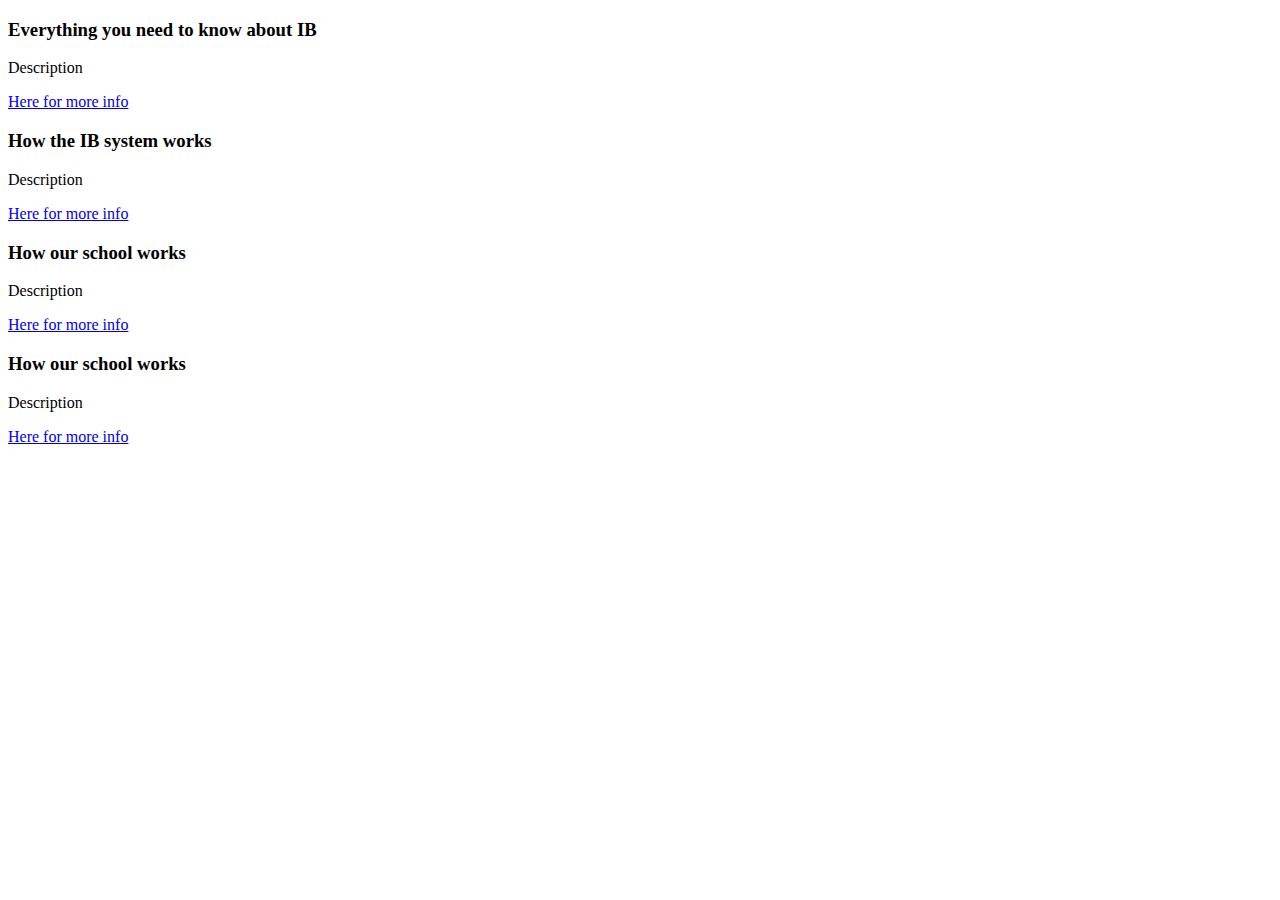
==== index.html @ 3ede17be "a" ====
<!DOCTYPE html>
<html lang="en">
<head>
    <meta charset="UTF-8">
    <meta name="viewport" content="width=device-width, initial-scale=1.0">
    <title>Document</title>
    <link href="https://cdn.jsdelivr.net/npm/bootstrap@5.1.3/dist/css/bootstrap.min.css" rel="stylesheet" integrity="sha384-1BmE4kWBq78iYhFldvKuhfTAU6auU8tT94WrHftjDbrCEXSU1oBoqyl2QvZ6jIW3" crossorigin="anonymous">

</head>
<body>
    <div class="row g-3">
        <div class="col">
            <div class="bg-secondary p-4">
                <h3>Everything you need to know about IB</h3>
                <p>Description</p>
                <a href="bananas.html" class="btn btn-dark ">Here for more info</a>
            </div>        
        </div>

        <div class="col">
            <div class="bg-secondary p-4">
                <h3>How the IB system works</h3>
                <p>Description</p>
                <a href="bananas.html" class="btn btn-dark">Here for more info</a>
            </div>        
        </div>

        <div class="col">
            <div class="bg-secondary p-4">
                <h3>How our school works</h3>
                <p>Description</p>
                <a href="bananas.html" class="btn btn-dark">Here for more info</a>
            </div>        
        </div>

        <div class="col">
            <div class="bg-secondary p-4">
                <h3>How our school works</h3>
                <p>Description</p>
                <a href="bananas.html" class="btn btn-dark">Here for more info</a>
            </div>        
        </div>
    </div>


</body>
</html>
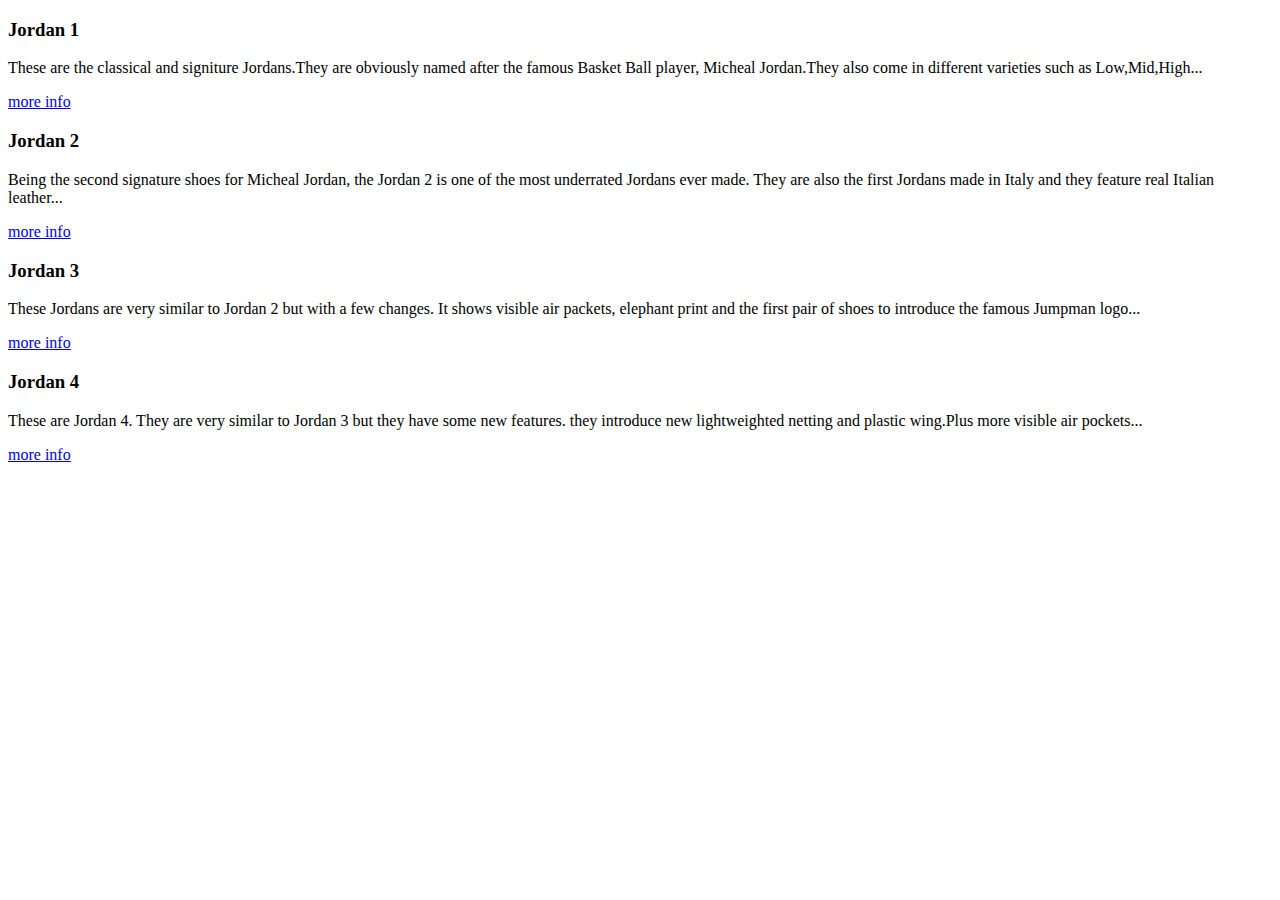
==== commit 345ab715: "Update index.html" ====
--- a/index.html
+++ b/index.html
@@ -11,33 +11,38 @@
     <div class="row g-3">
         <div class="col">
             <div class="bg-secondary p-4">
-                <h3>Everything you need to know about IB</h3>
-                <p>Description</p>
-                <a href="bananas.html" class="btn btn-dark ">Here for more info</a>
+                <h3>Jordan 1</h3>
+                <p>These are the classical and signiture Jordans.They are obviously named after the famous Basket Ball player, Micheal Jordan.They also come in different varieties such as Low,Mid,High...</p>
+                <a href="bananas.html" class="btn btn-dark ">more info</a>
             </div>        
         </div>
 
         <div class="col">
             <div class="bg-secondary p-4">
-                <h3>How the IB system works</h3>
-                <p>Description</p>
-                <a href="bananas.html" class="btn btn-dark">Here for more info</a>
+                <h3>Jordan 2
+                </h3>
+                <p>Being the second signature shoes for Micheal Jordan, the Jordan 2 is one of the most underrated Jordans ever made. They are also the first Jordans made in Italy and they feature real Italian leather...</p>
+                <a href="bananas.html" class="btn btn-dark">more info</a>
             </div>        
         </div>
 
         <div class="col">
             <div class="bg-secondary p-4">
-                <h3>How our school works</h3>
-                <p>Description</p>
-                <a href="bananas.html" class="btn btn-dark">Here for more info</a>
+                <h3>Jordan 3
+
+                </h3>
+                <p>These Jordans are very similar to Jordan 2 but with a few changes. It shows visible air packets, elephant print and the first pair of shoes to introduce the famous Jumpman logo...</p>
+                <a href="bananas.html" class="btn btn-dark">more info</a>
             </div>        
         </div>
 
         <div class="col">
             <div class="bg-secondary p-4">
-                <h3>How our school works</h3>
-                <p>Description</p>
-                <a href="bananas.html" class="btn btn-dark">Here for more info</a>
+                <h3>Jordan 4
+
+                </h3>
+                <p>These are Jordan 4. They are very similar to Jordan 3 but they have some new features. they introduce new lightweighted netting and plastic wing.Plus more visible air pockets...</p>
+                <a href="bananas.html" class="btn btn-dark">more info</a>
             </div>        
         </div>
     </div>
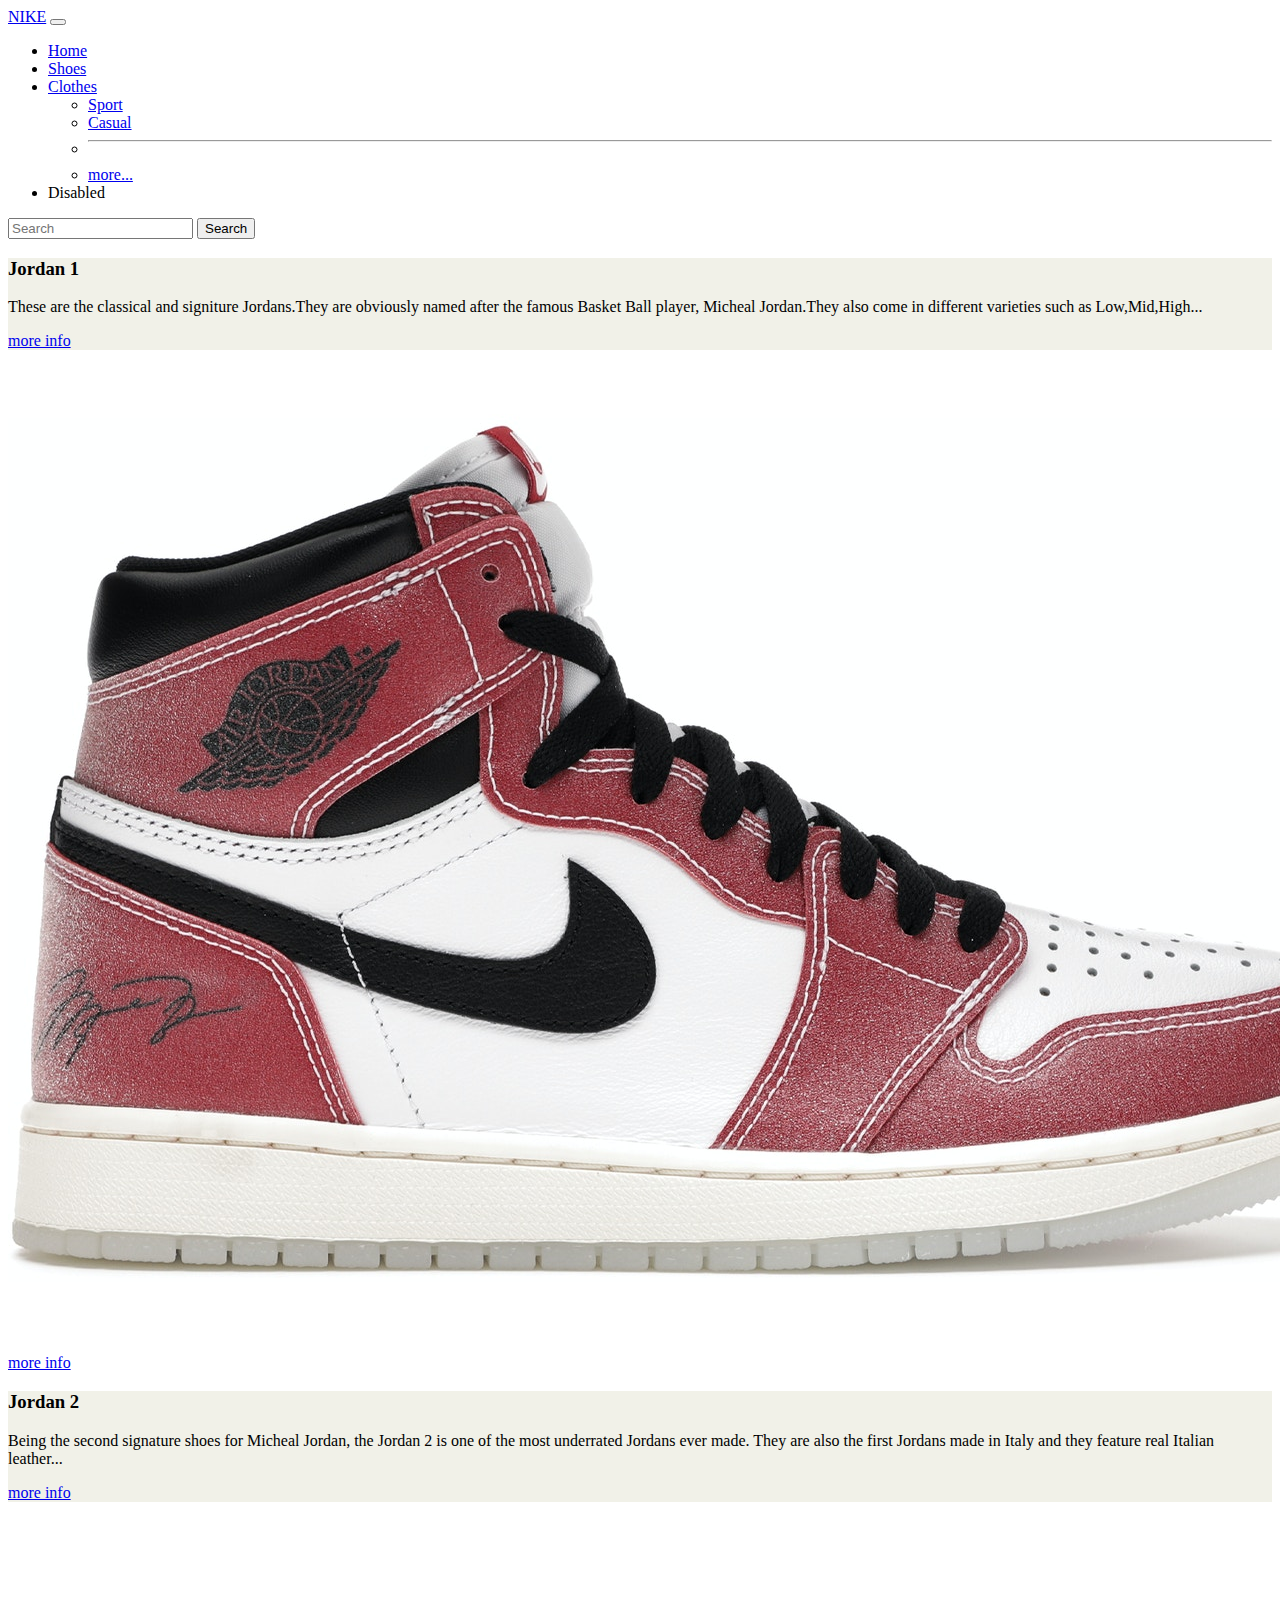
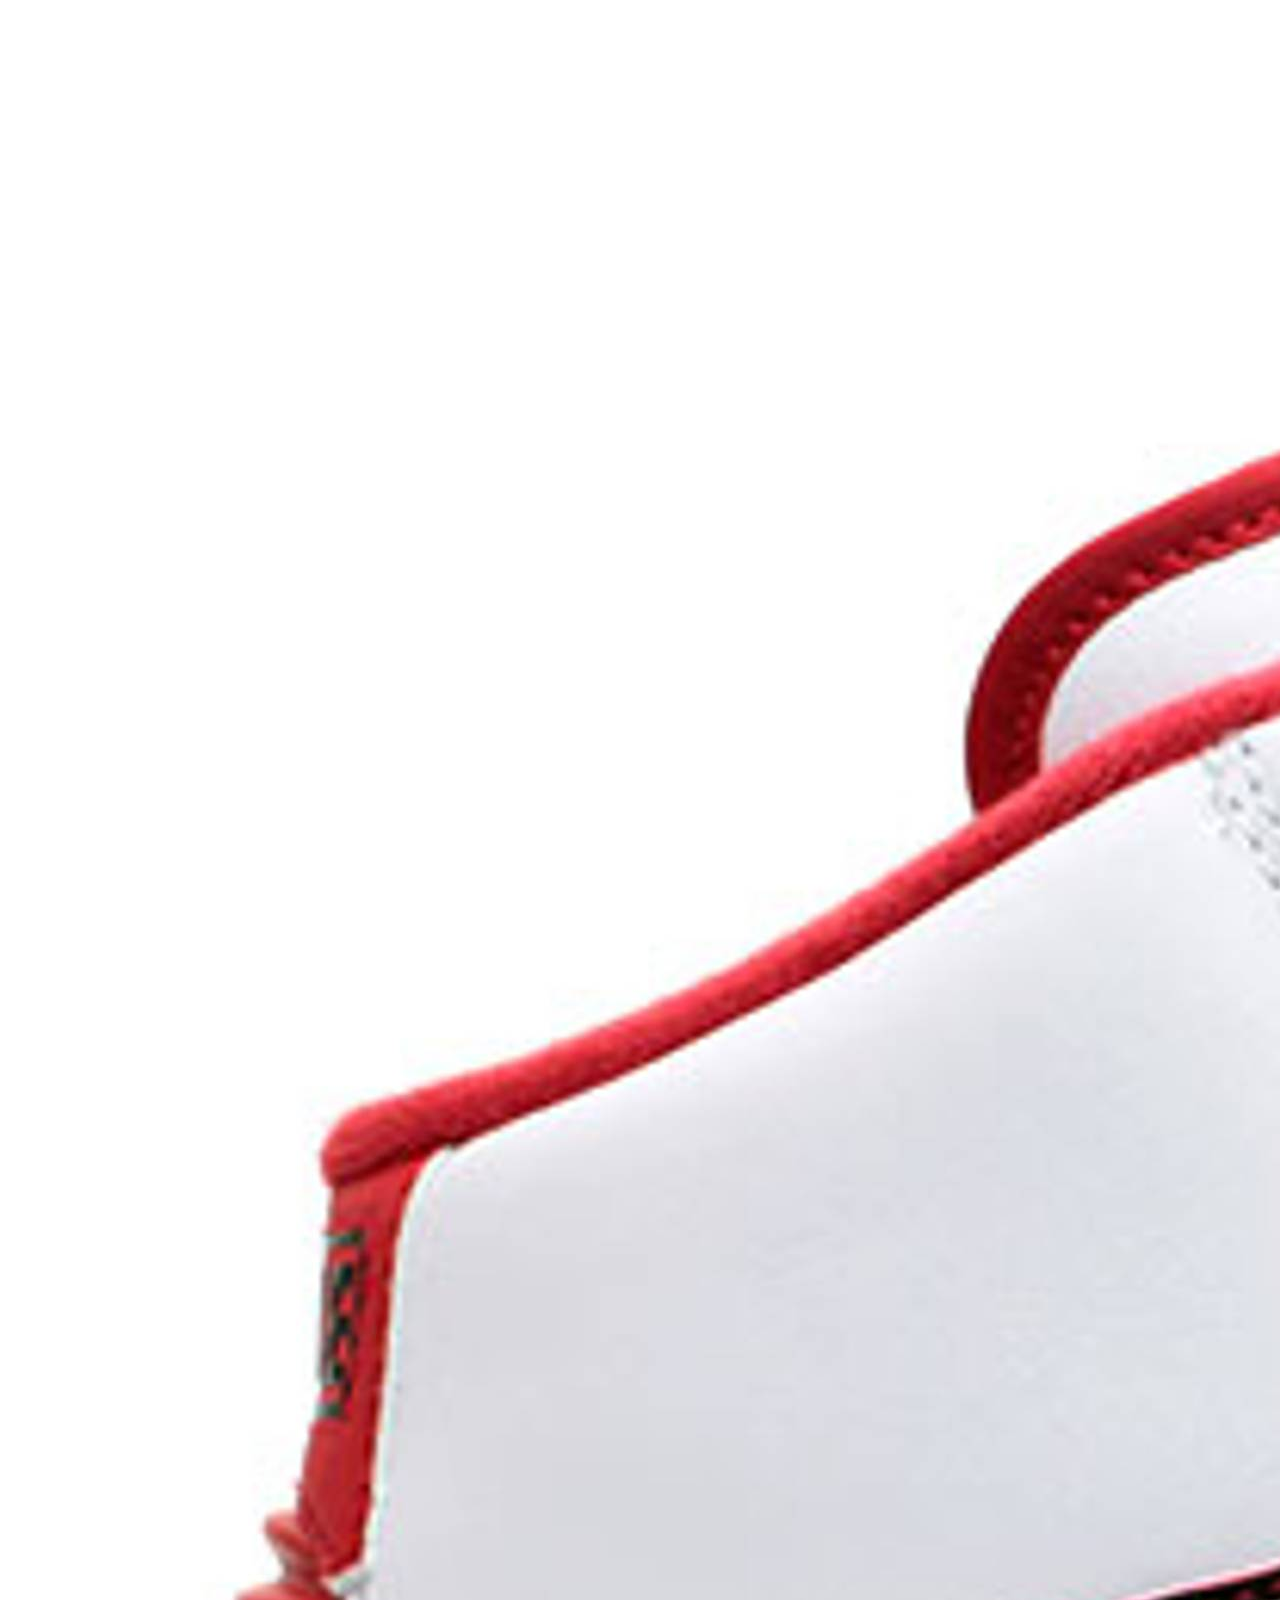
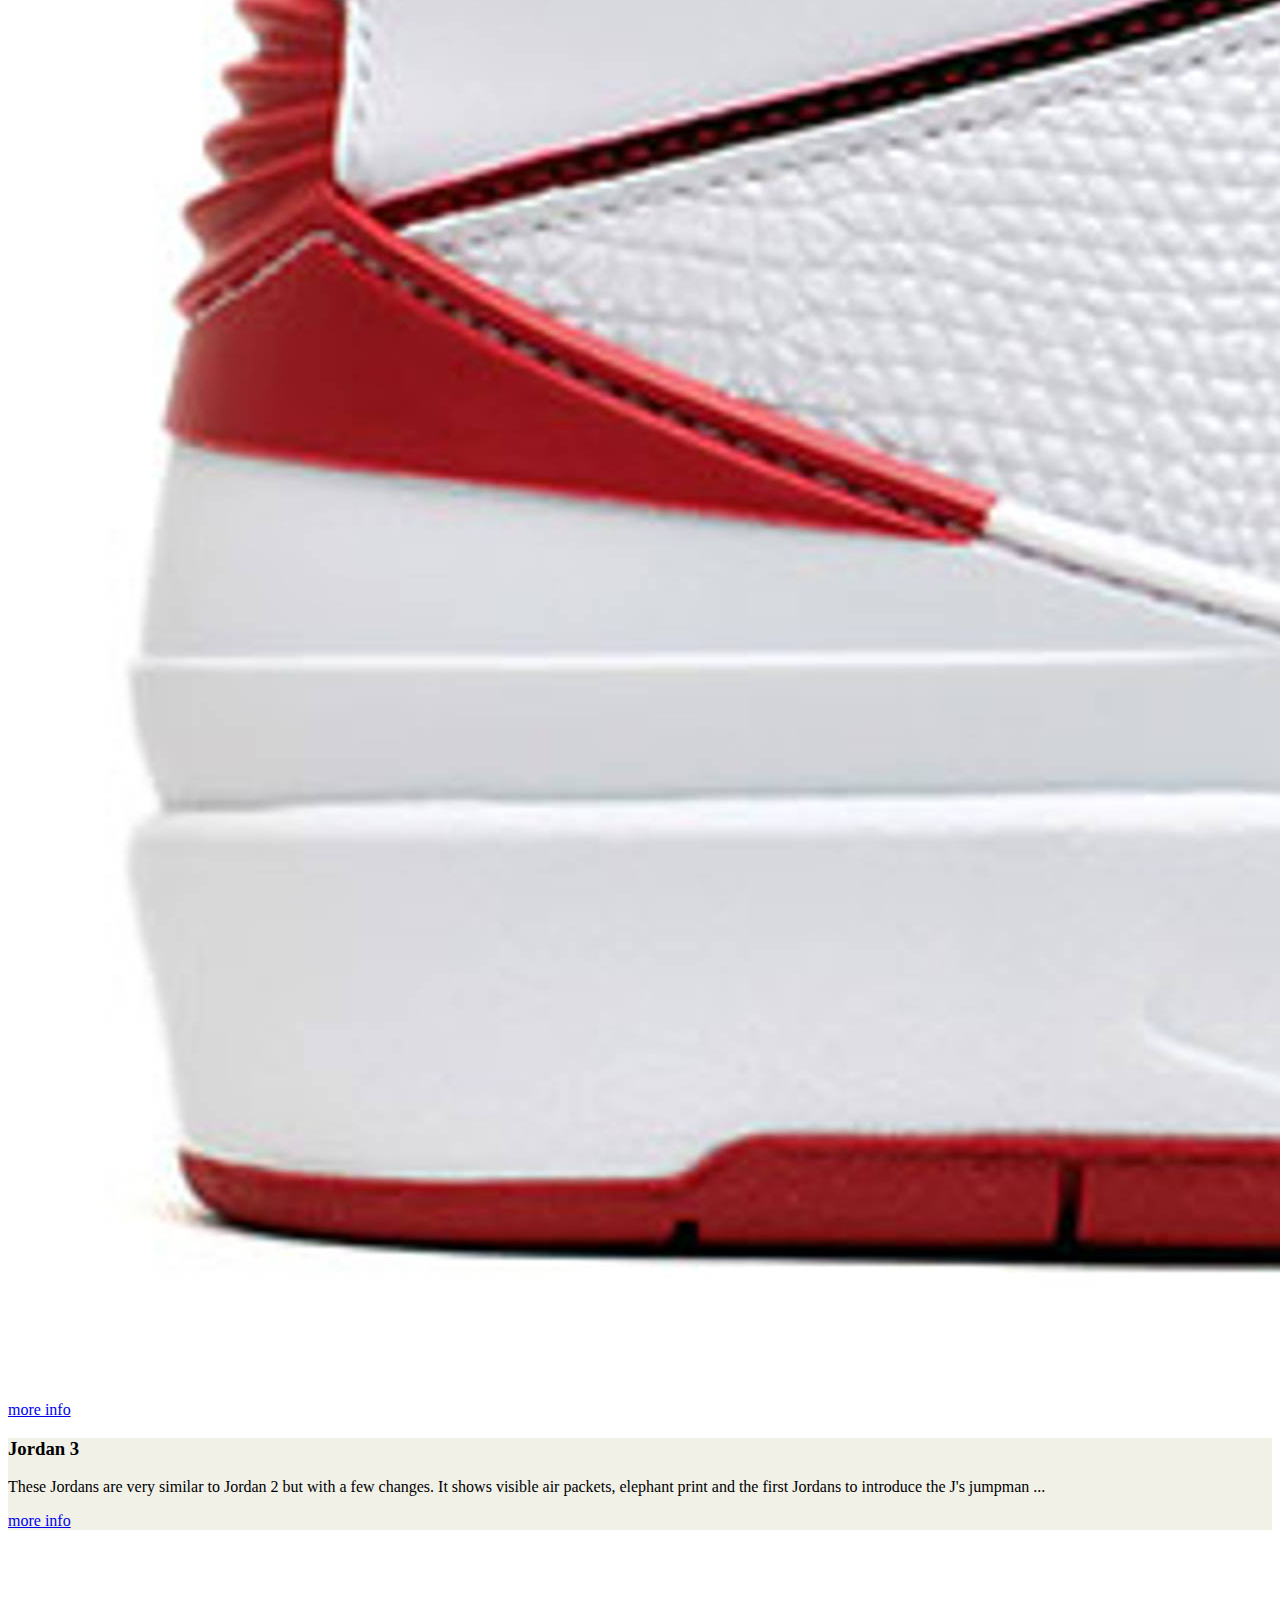
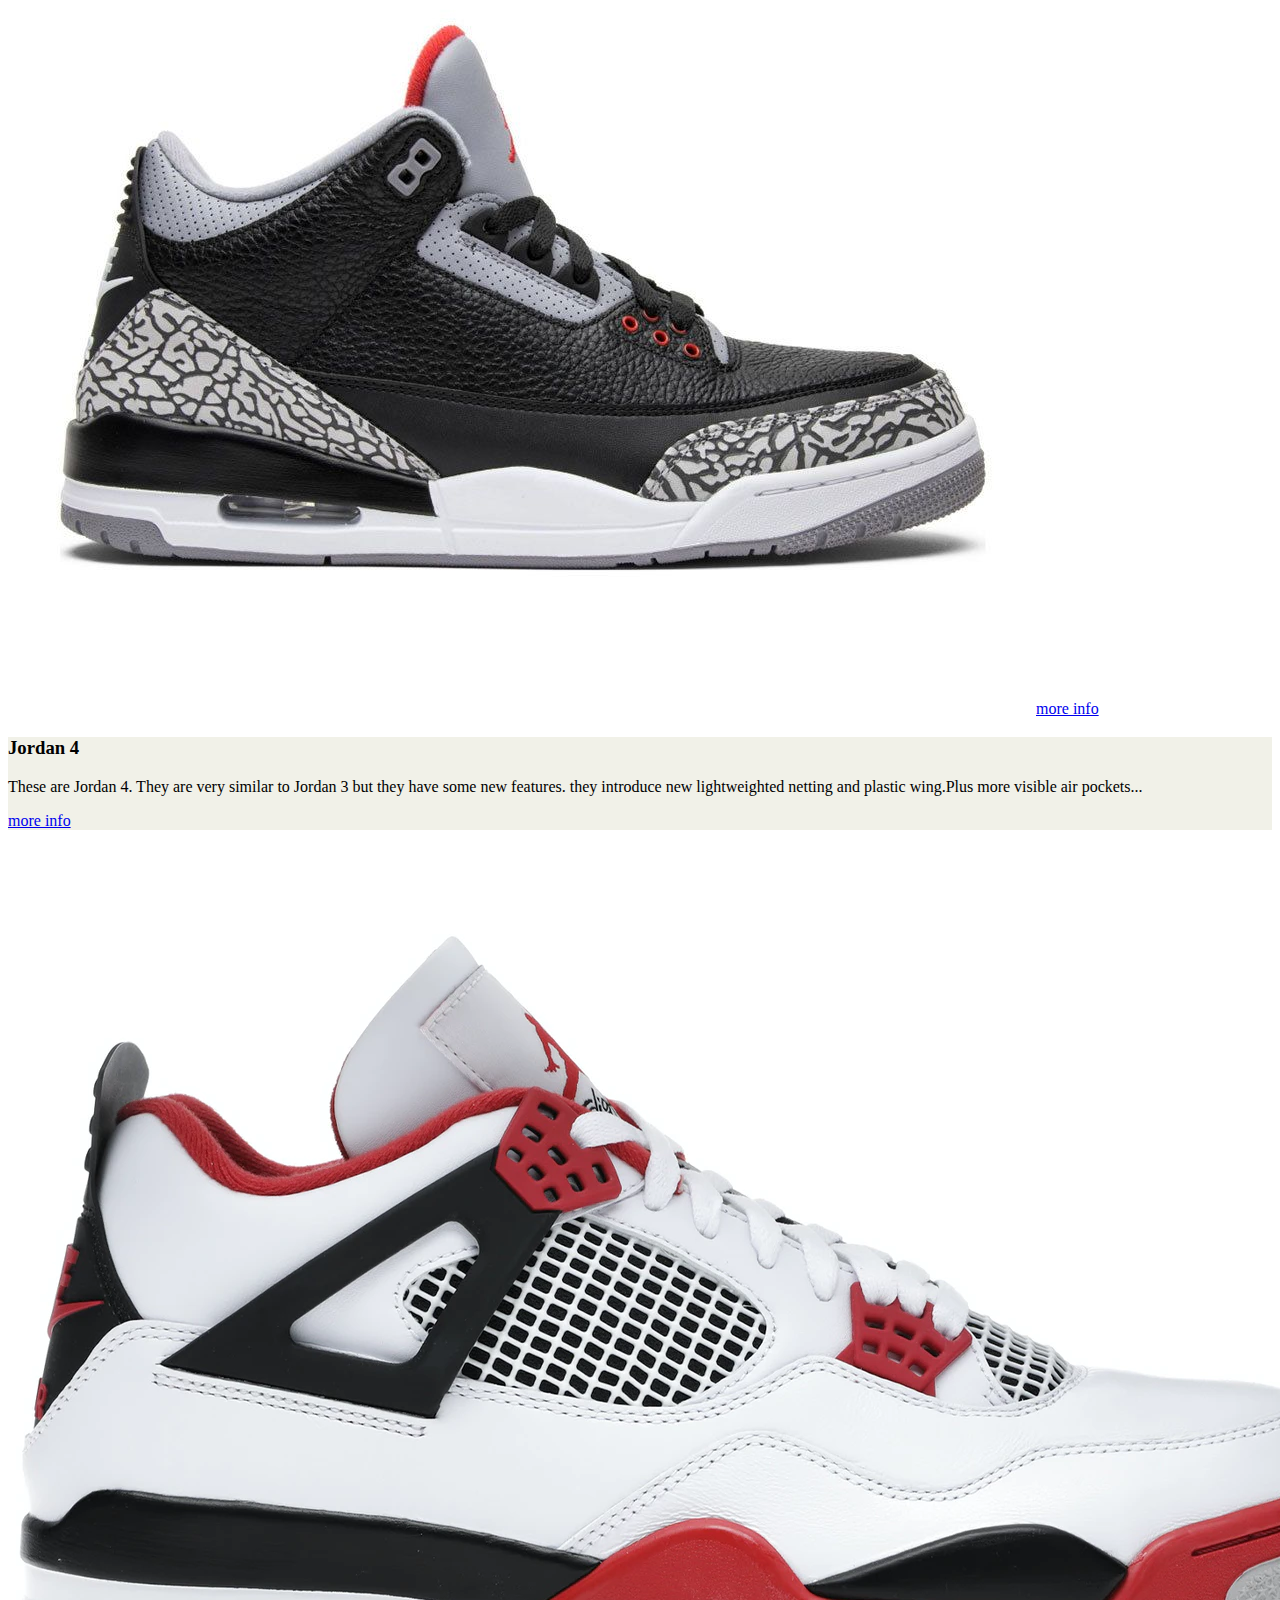
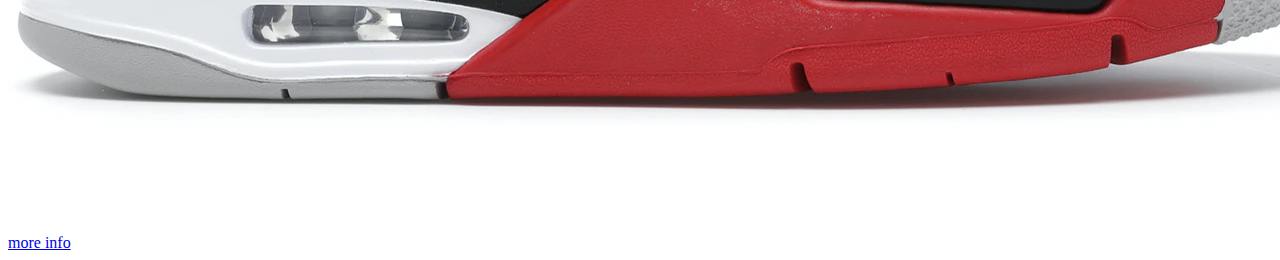
==== commit d9d96aae: "new lesson" ====
--- a/index.html
+++ b/index.html
@@ -3,50 +3,97 @@
 <head>
     <meta charset="UTF-8">
     <meta name="viewport" content="width=device-width, initial-scale=1.0">
-    <title>Document</title>
+    <title>NIKE</title>
     <link href="https://cdn.jsdelivr.net/npm/bootstrap@5.1.3/dist/css/bootstrap.min.css" rel="stylesheet" integrity="sha384-1BmE4kWBq78iYhFldvKuhfTAU6auU8tT94WrHftjDbrCEXSU1oBoqyl2QvZ6jIW3" crossorigin="anonymous">
-
+    <link rel="stylesheet" href="style.css">
 </head>
 <body>
+    <nav class="navbar navbar-expand-lg navbar-light bg-light">
+        <div class="container-fluid">
+          <a class="navbar-brand" href="#">NIKE</a>
+          <button class="navbar-toggler" type="button" data-bs-toggle="collapse" data-bs-target="#navbarSupportedContent" aria-controls="navbarSupportedContent" aria-expanded="false" aria-label="Toggle navigation">
+            <span class="navbar-toggler-icon"></span>
+          </button>
+          <div class="collapse navbar-collapse" id="navbarSupportedContent">
+            <ul class="navbar-nav me-auto mb-2 mb-lg-0">
+              <li class="nav-item">
+                <a class="nav-link active" aria-current="page" href="#">Home</a>
+              </li>
+              <li class="nav-item">
+                <a class="nav-link" href="#">Shoes</a>
+              </li>
+              <li class="nav-item dropdown">
+                <a class="nav-link dropdown-toggle" href="#" id="navbarDropdown" role="button" data-bs-toggle="dropdown" aria-expanded="false">
+                  Clothes
+                </a>
+                <ul class="dropdown-menu" aria-labelledby="navbarDropdown">
+                  <li><a class="dropdown-item" href="#">Sport</a></li>
+                  <li><a class="dropdown-item" href="#">Casual</a></li>
+                  <li><hr class="dropdown-divider"></li>
+                  <li><a class="dropdown-item" href="#">more...</a></li>
+                </ul>
+              </li>
+              <li class="nav-item">
+                <a class="nav-link disabled">Disabled</a>
+              </li>
+            </ul>
+            <form class="d-flex">
+              <input class="form-control me-2" type="search" placeholder="Search" aria-label="Search">
+              <button class="btn btn-outline-success" type="submit">Search</button>
+            </form>
+          </div>
+        </div>
+      </nav>
+
     <div class="row g-3">
         <div class="col">
-            <div class="bg-secondary p-4">
+            <div class="bg-filippo p-4">
                 <h3>Jordan 1</h3>
                 <p>These are the classical and signiture Jordans.They are obviously named after the famous Basket Ball player, Micheal Jordan.They also come in different varieties such as Low,Mid,High...</p>
                 <a href="bananas.html" class="btn btn-dark ">more info</a>
-            </div>        
+            </div>  
+            <img src="airjordan1.jpg" class="img-fluid"alt="">
+            <a href="bananas2.html" class="btn btn-dark">more info</a>
+        </div>
+
+
+
+        <div class="col">
+            <div class="bg-filippo p-4">
+                <h3>Jordan 2
+                </h3>
+                <p>Being the second signature shoes for Micheal Jordan, the Jordan 2 is one of the most underrated Jordans ever made. They are also the first Jordans made in Italy and they feature real Italian leather...</p>
+                <a href="apple.html" class="btn btn-dark">more info</a>  
+            </div>  
+            <img src="airjordan2.jpg" class="img-fluid"alt="">
+            <a href="apple2.html" class="btn btn-dark">more info</a>          
         </div>
 
         <div class="col">
-            <div class="bg-secondary p-4">
-                <h3>Jordan 2
-                </h3>
-                <p>Being the second signature shoes for Micheal Jordan, the Jordan 2 is one of the most underrated Jordans ever made. They are also the first Jordans made in Italy and they feature real Italian leather...</p>
-                <a href="bananas.html" class="btn btn-dark">more info</a>
-            </div>        
+            <div class="bg-filippo p-4">
+                <h3>Jordan 3
+
+                </h3>These Jordans are very similar to Jordan 2 but with a few changes. It shows visible air packets, elephant print and the first Jordans to introduce the J's jumpman ...</p>
+                <p>
+                <a href="mango.html" class="btn btn-dark">more info</a>
+            </div>
+            <img src="airjordan3.jpg" class="img-fluid"alt=""> 
+            <a href="mango2.html" class="btn btn-dark">more info</a>           
         </div>
 
         <div class="col">
-            <div class="bg-secondary p-4">
-                <h3>Jordan 3
-
-                </h3>
-                <p>These Jordans are very similar to Jordan 2 but with a few changes. It shows visible air packets, elephant print and the first pair of shoes to introduce the famous Jumpman logo...</p>
-                <a href="bananas.html" class="btn btn-dark">more info</a>
-            </div>        
-        </div>
-
-        <div class="col">
-            <div class="bg-secondary p-4">
+            <div class="bg-filippo p-4">
                 <h3>Jordan 4
 
                 </h3>
                 <p>These are Jordan 4. They are very similar to Jordan 3 but they have some new features. they introduce new lightweighted netting and plastic wing.Plus more visible air pockets...</p>
-                <a href="bananas.html" class="btn btn-dark">more info</a>
-            </div>        
+                <a href="orange.html" class="btn btn-dark">more info</a>
+            </div>  
+            <img src="airjordan4.jpg" class="img-fluid"alt="">
+            <a href="orange2.html" class="btn btn-dark">more info</a>          
         </div>
     </div>
 
-
+    <script src="https://cdn.jsdelivr.net/npm/bootstrap@5.1.3/dist/js/bootstrap.bundle.min.js" integrity="sha384-ka7Sk0Gln4gmtz2MlQnikT1wXgYsOg+OMhuP+IlRH9sENBO0LRn5q+8nbTov4+1p" crossorigin="anonymous"></script>
 </body>
 </html>--- a/style.css
+++ b/style.css
@@ -0,0 +1,3 @@
+.bg-filippo{
+    background-color: rgb(241, 241, 232);
+}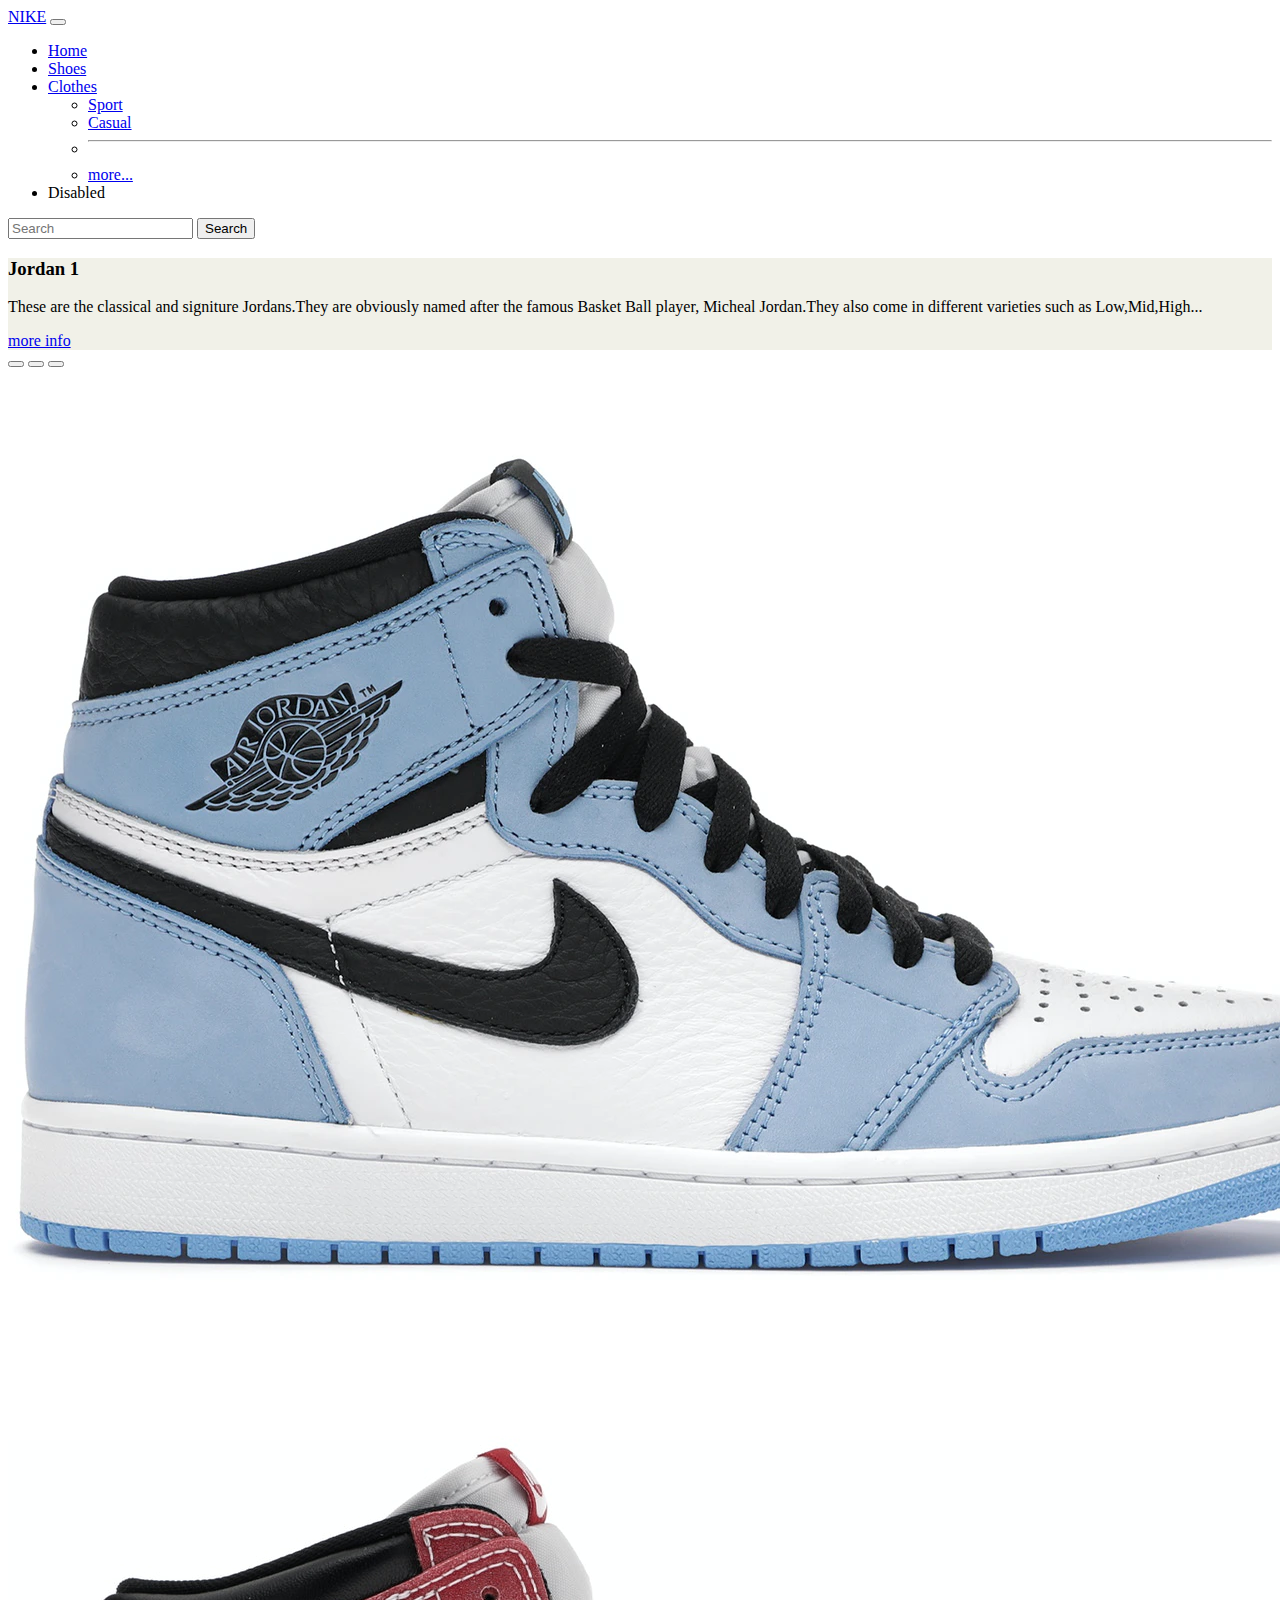
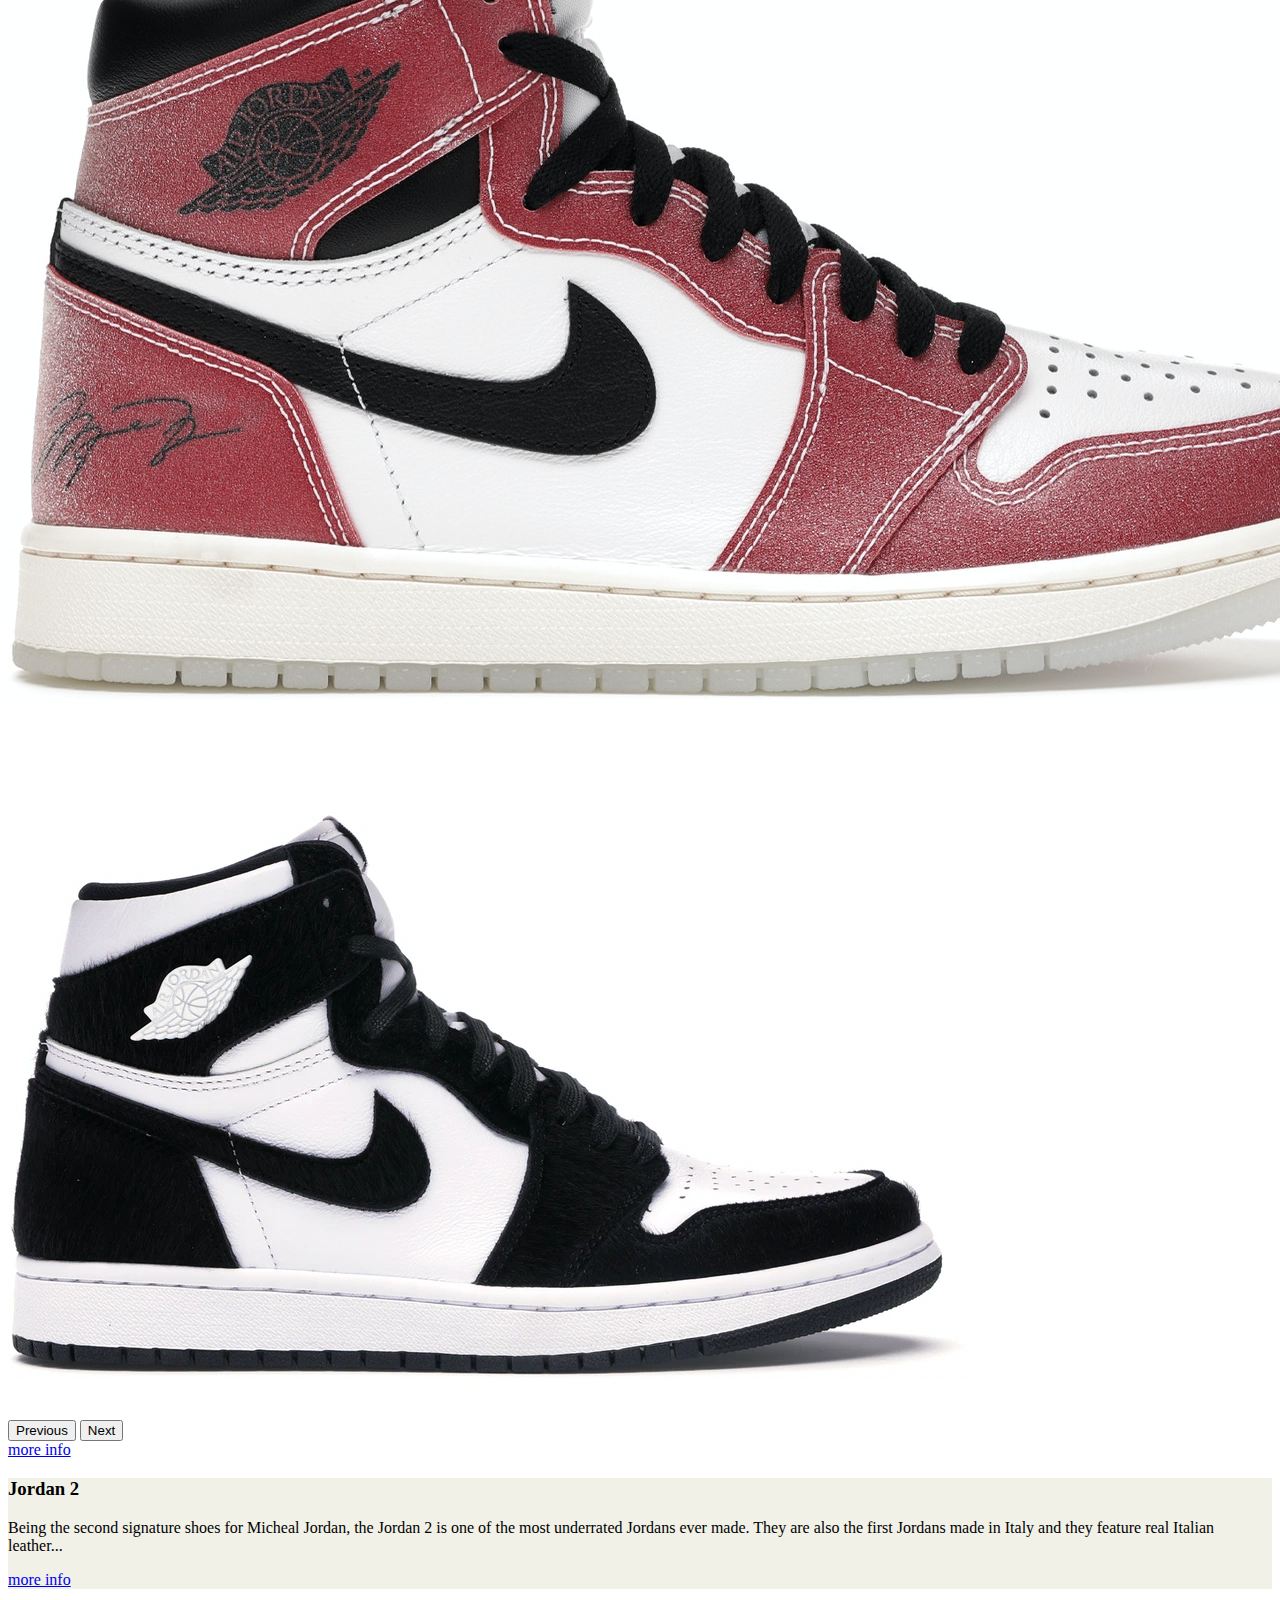
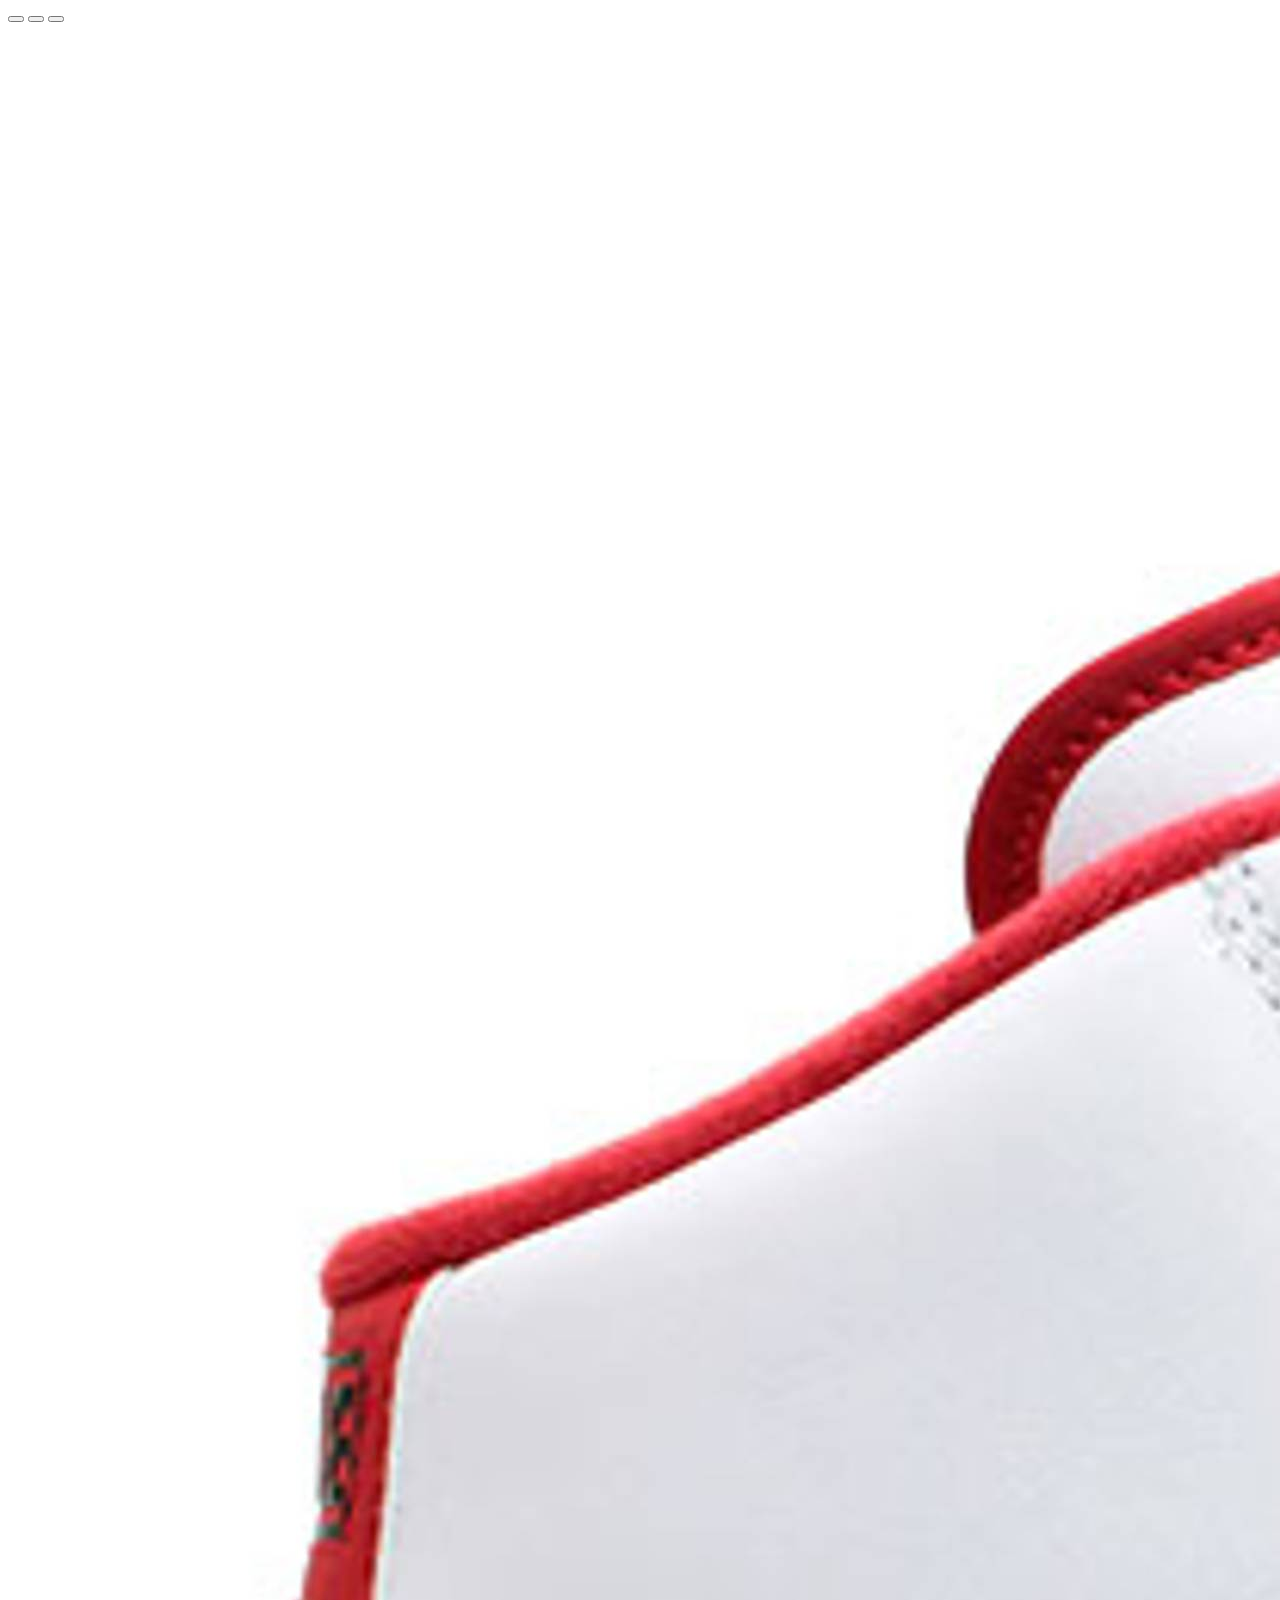
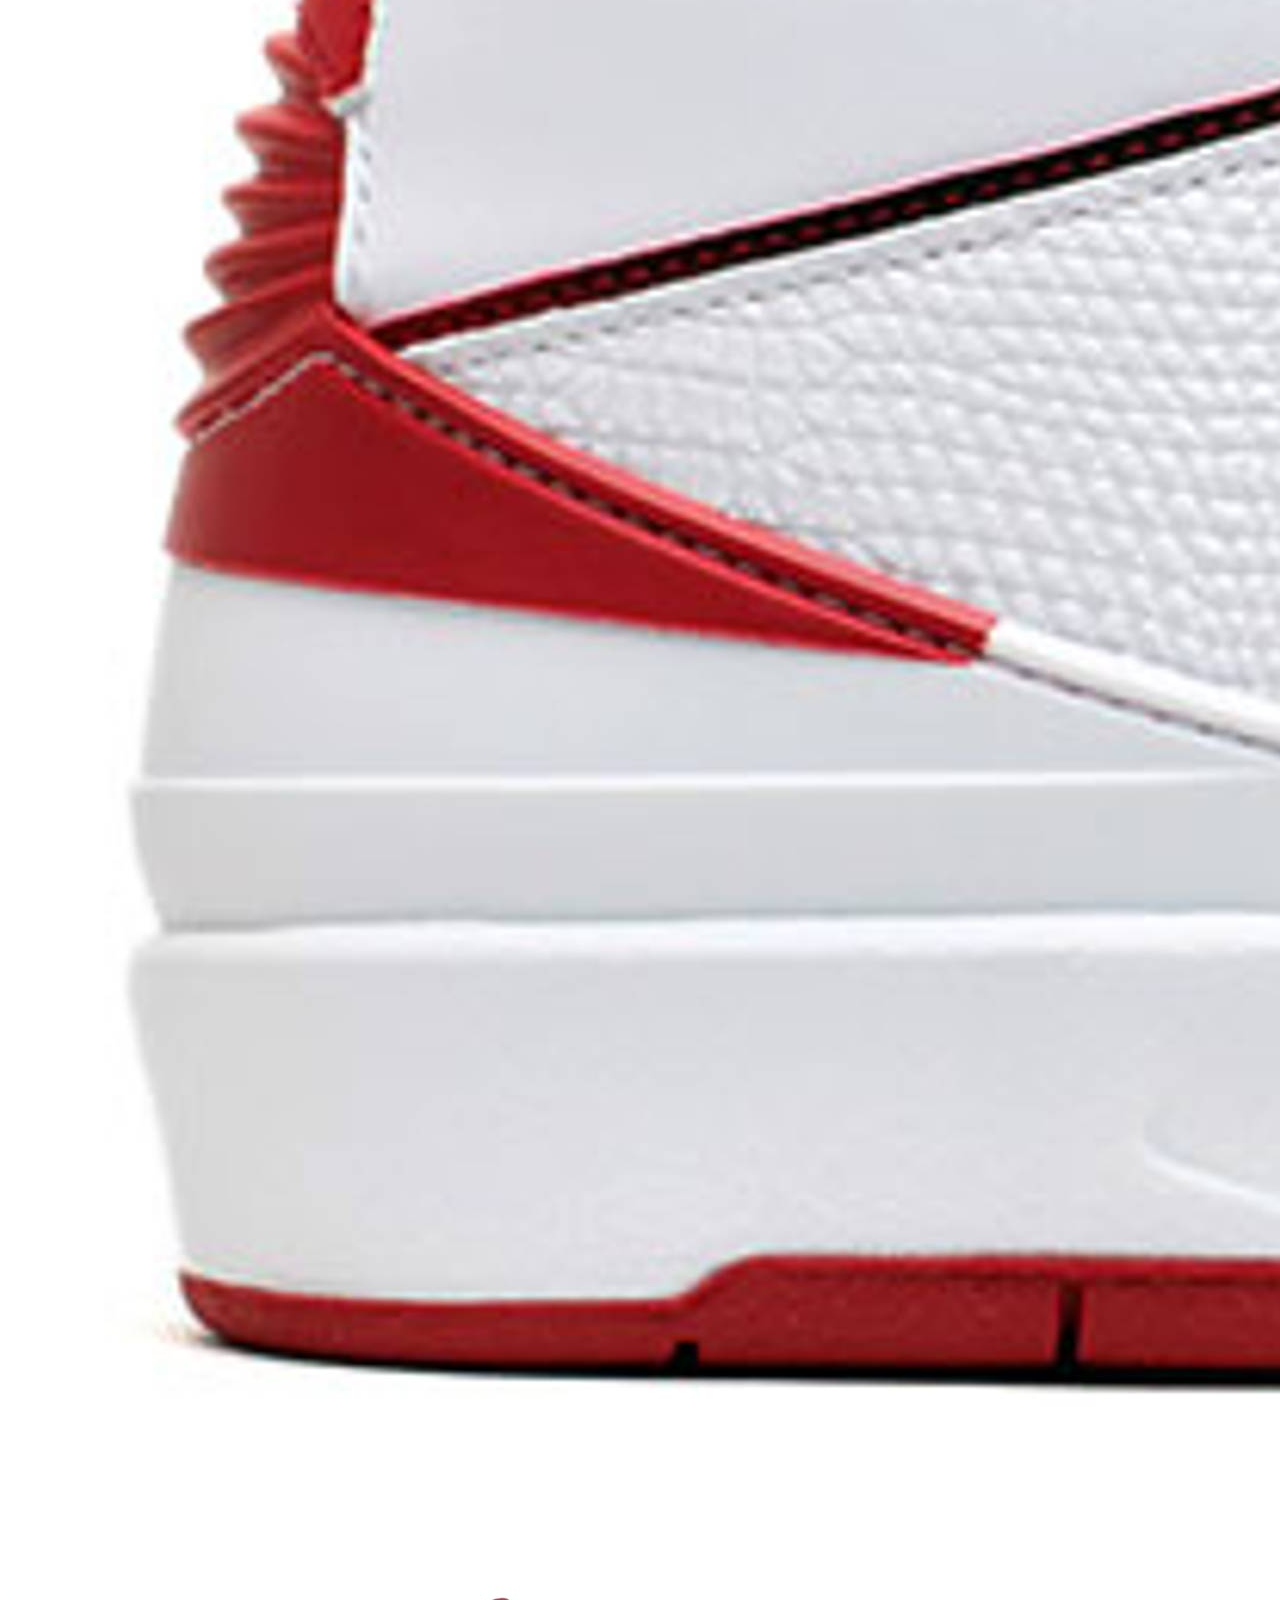
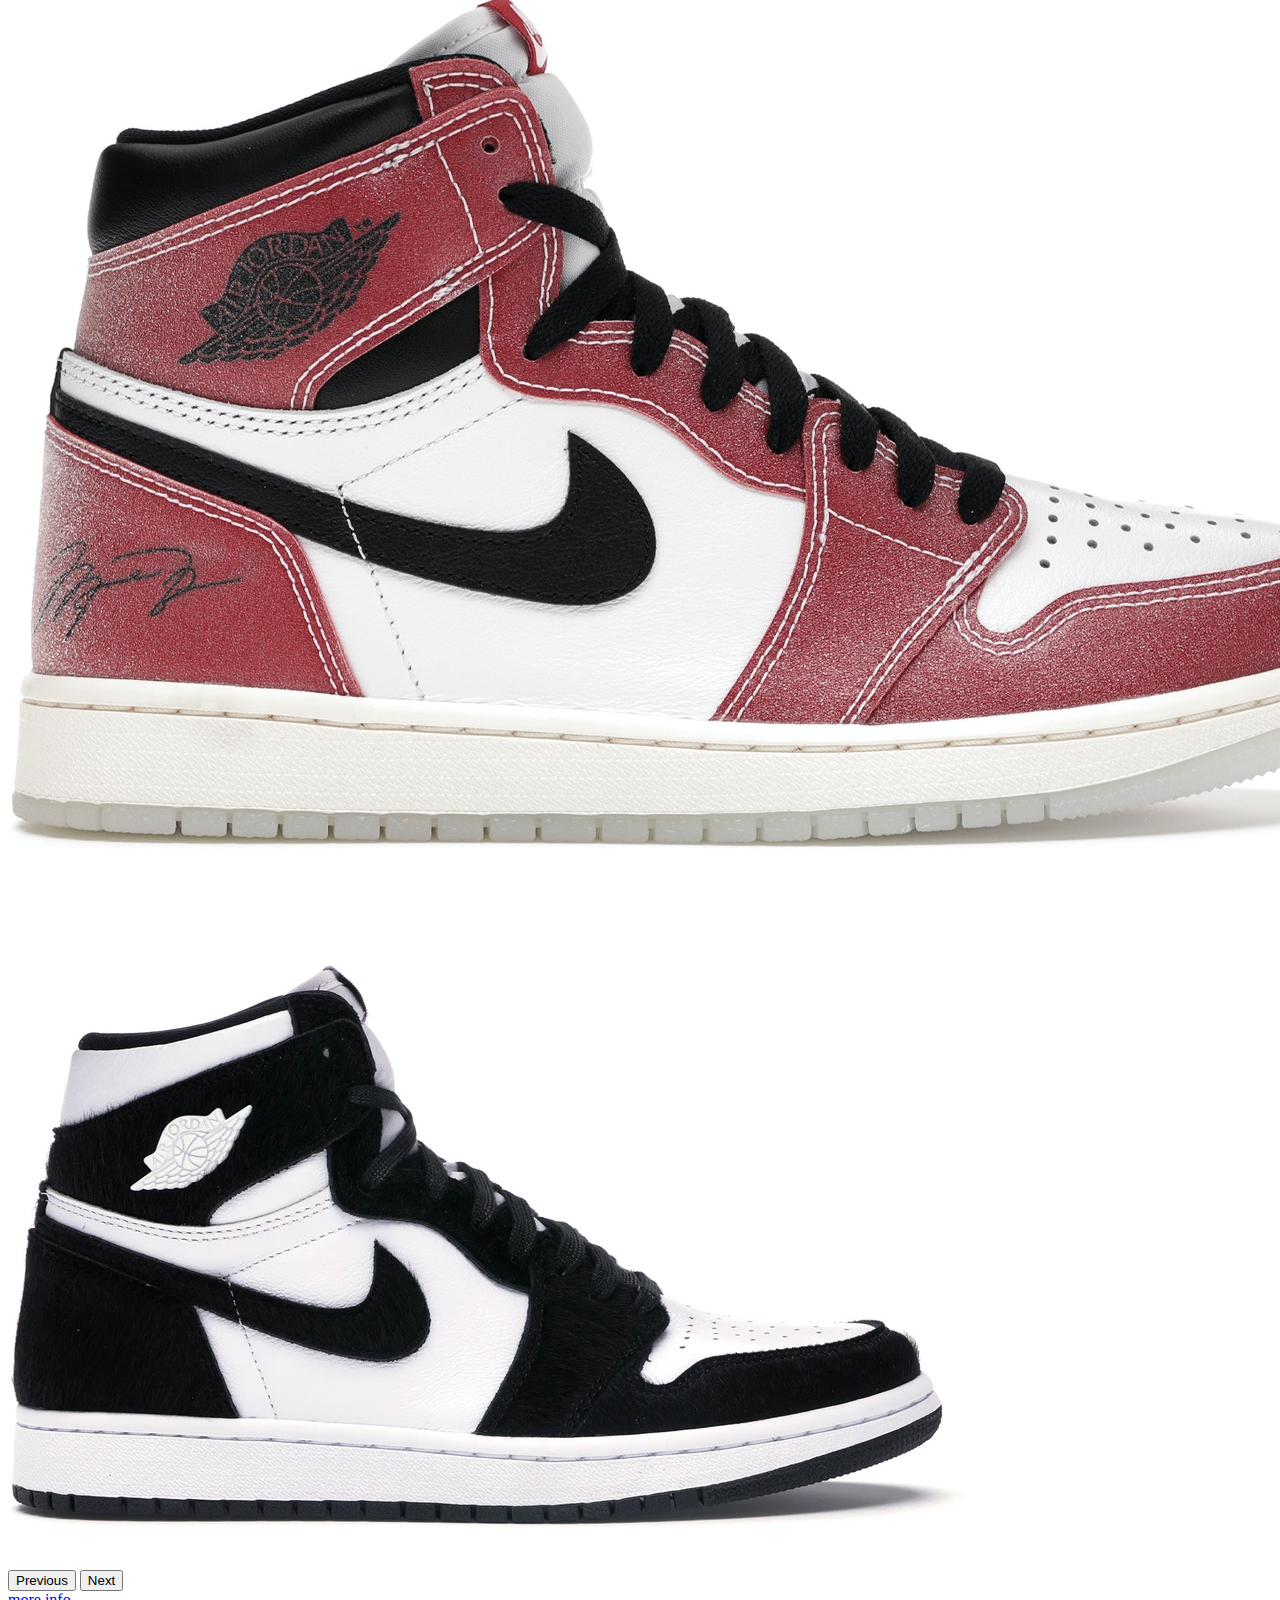
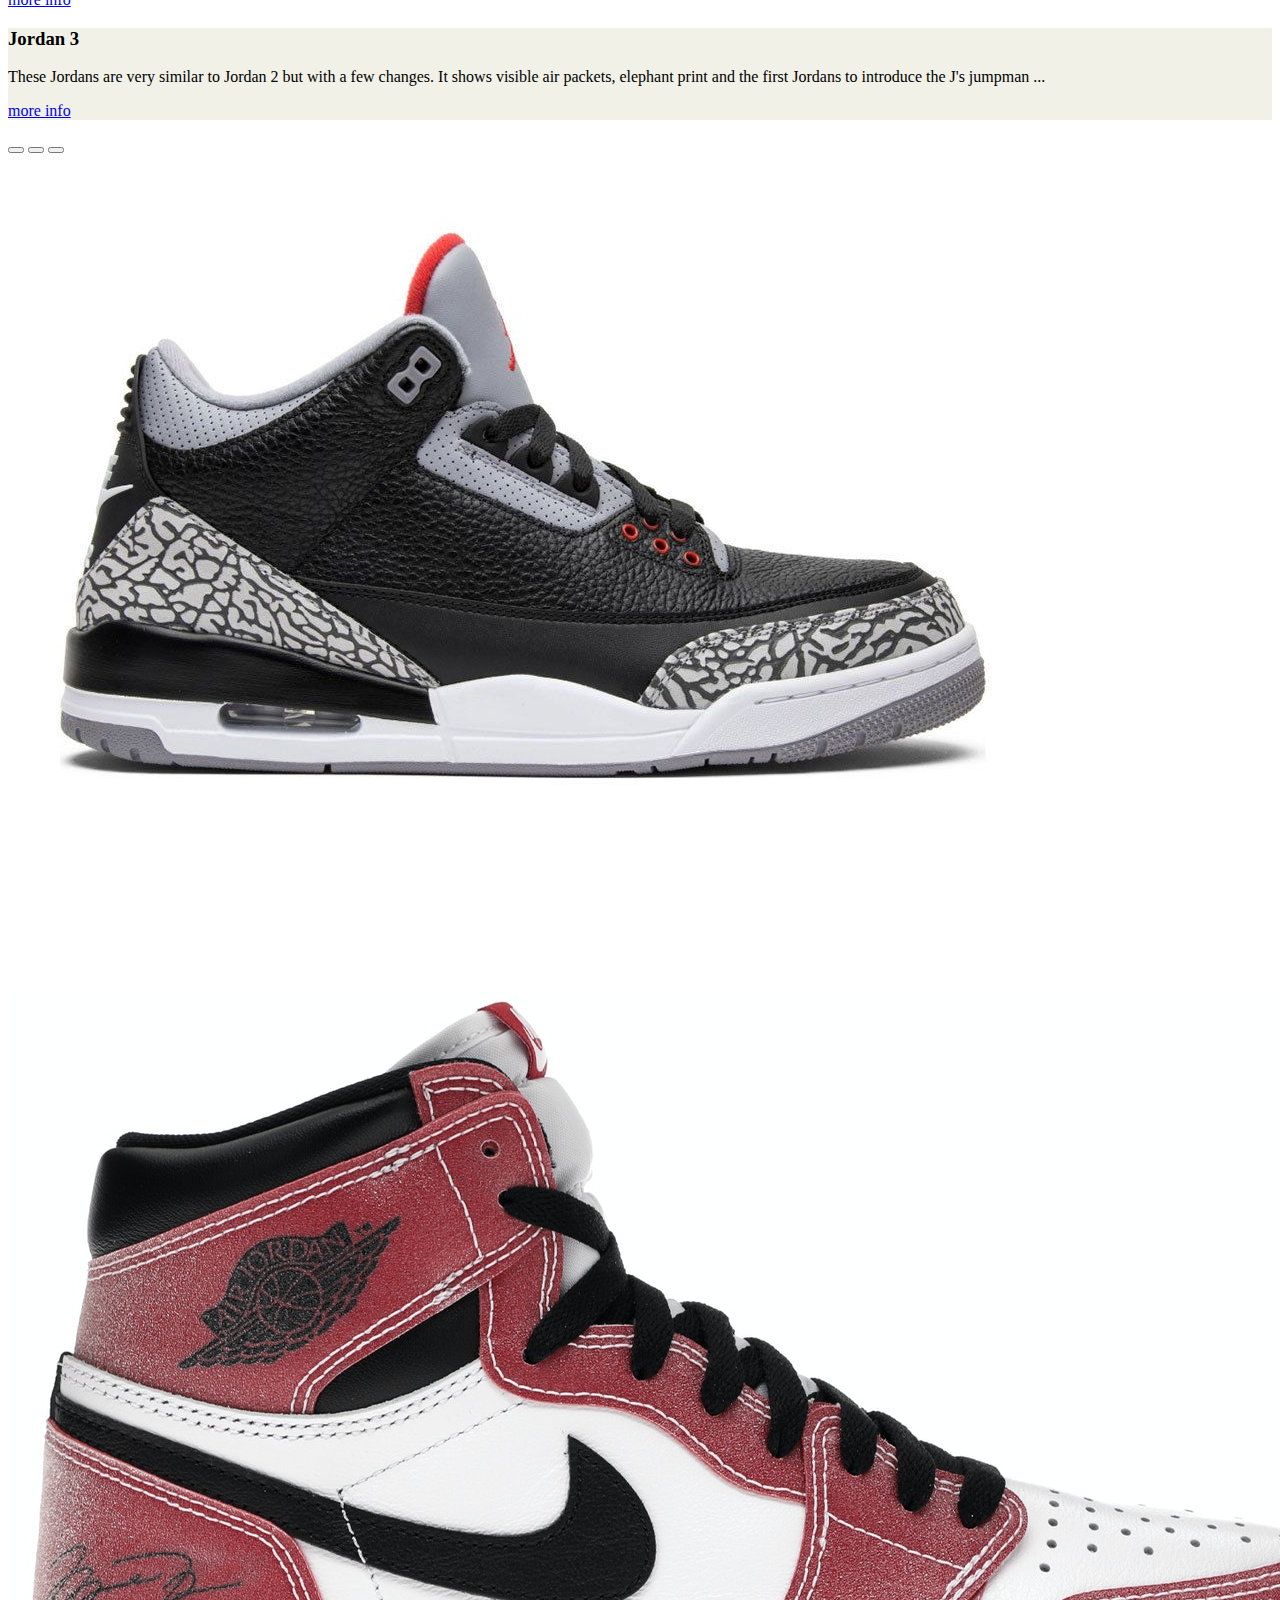
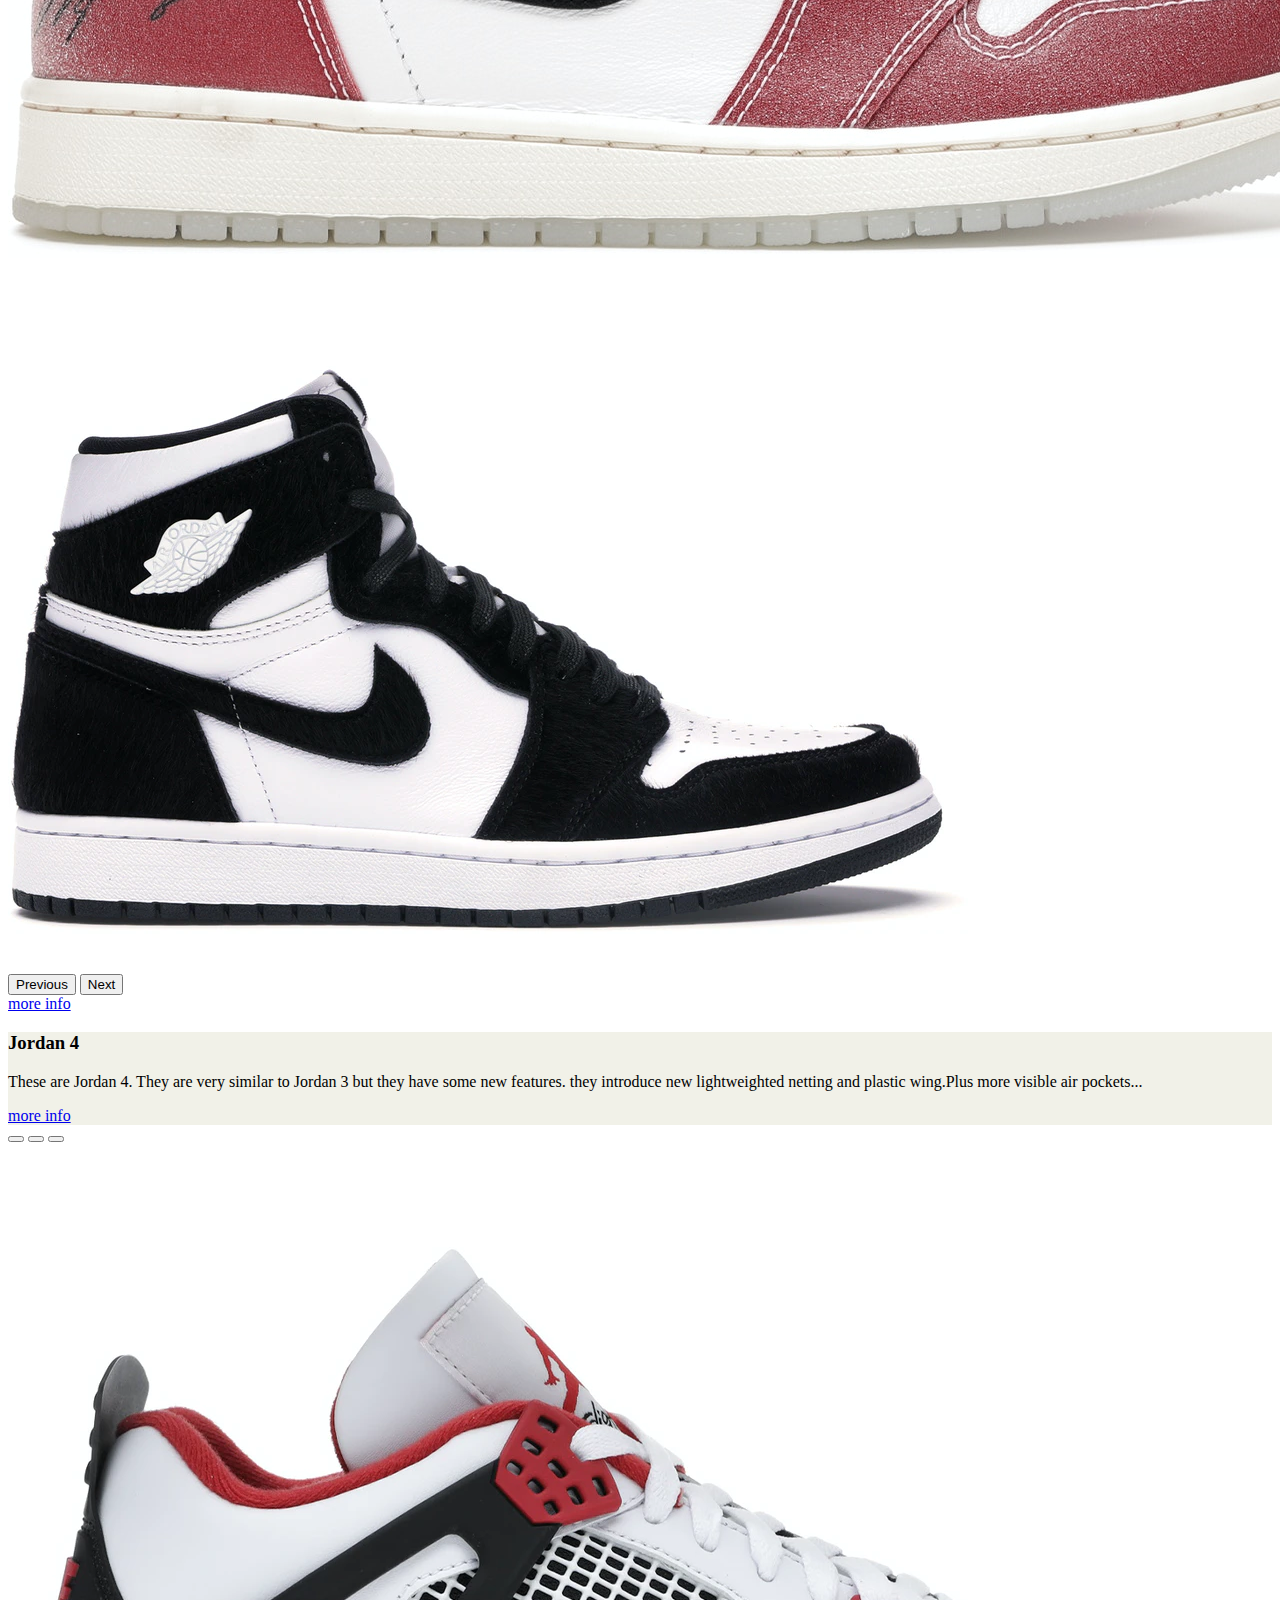
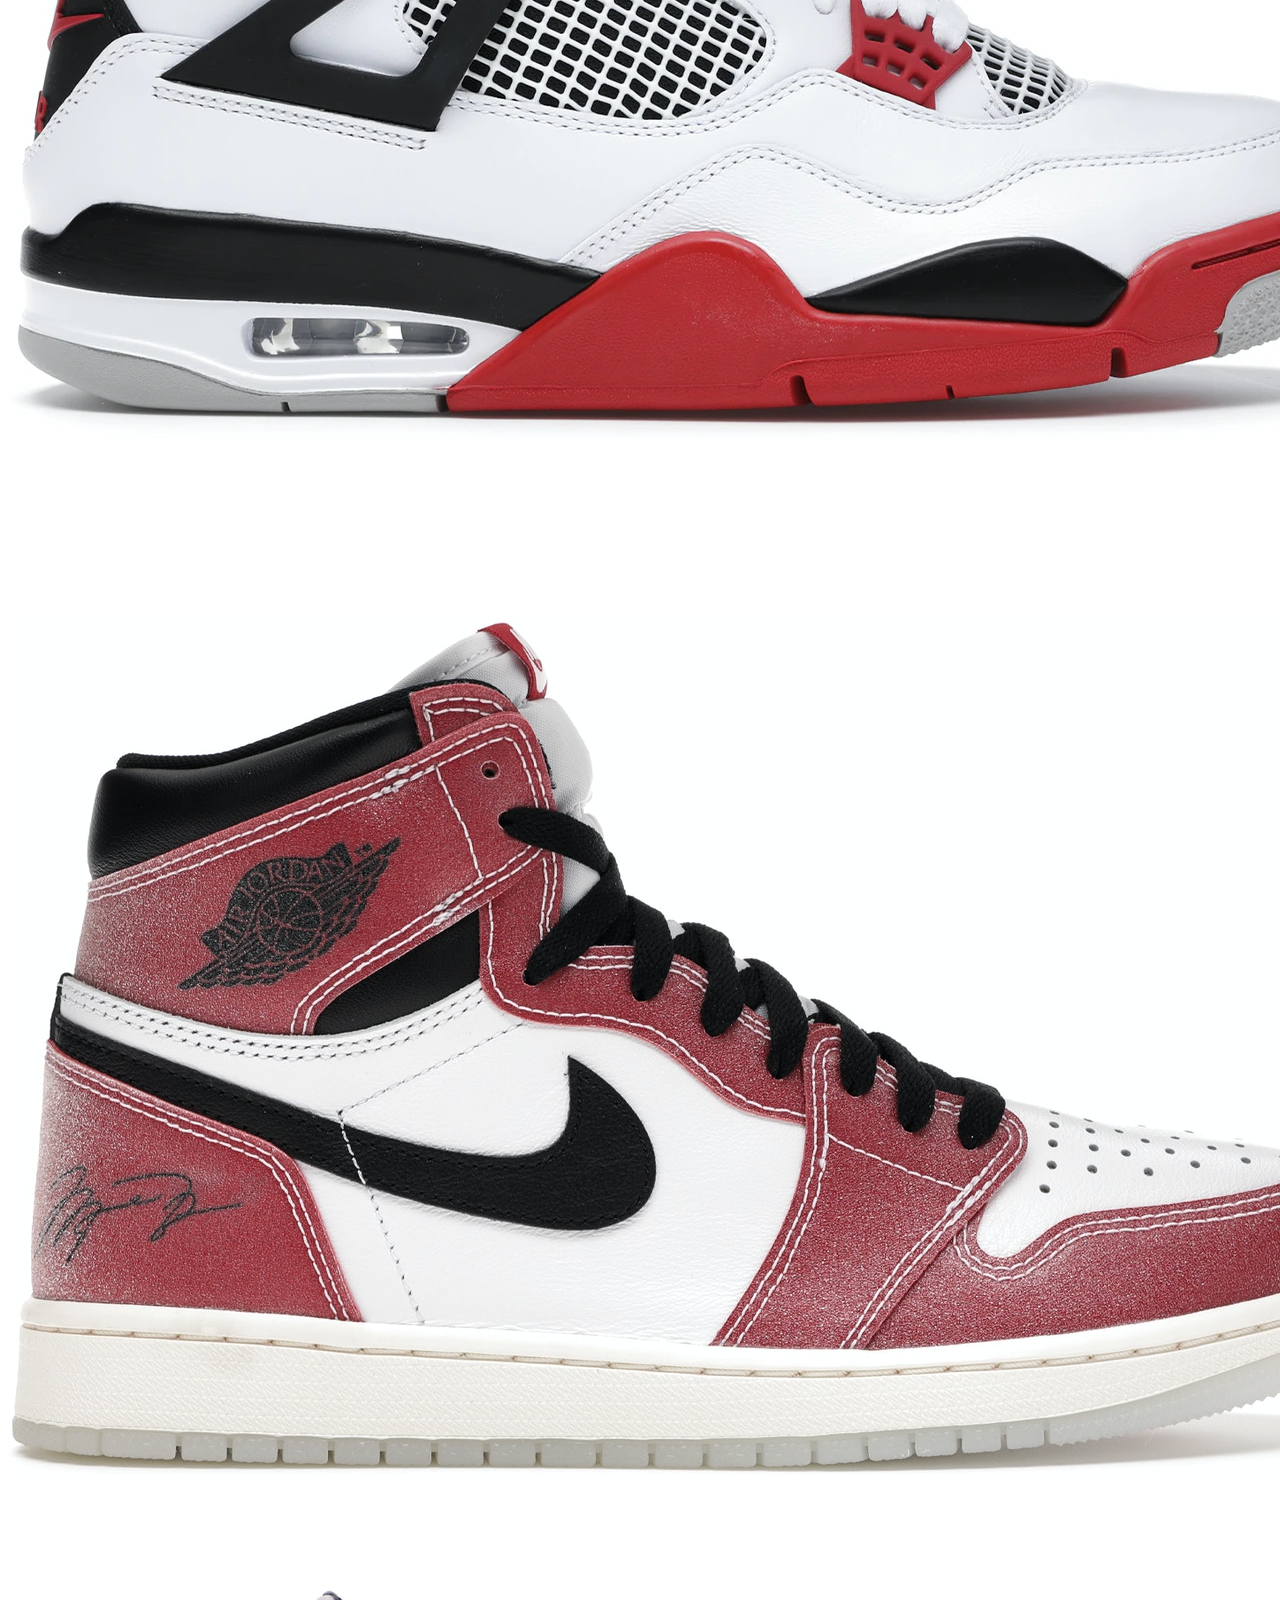
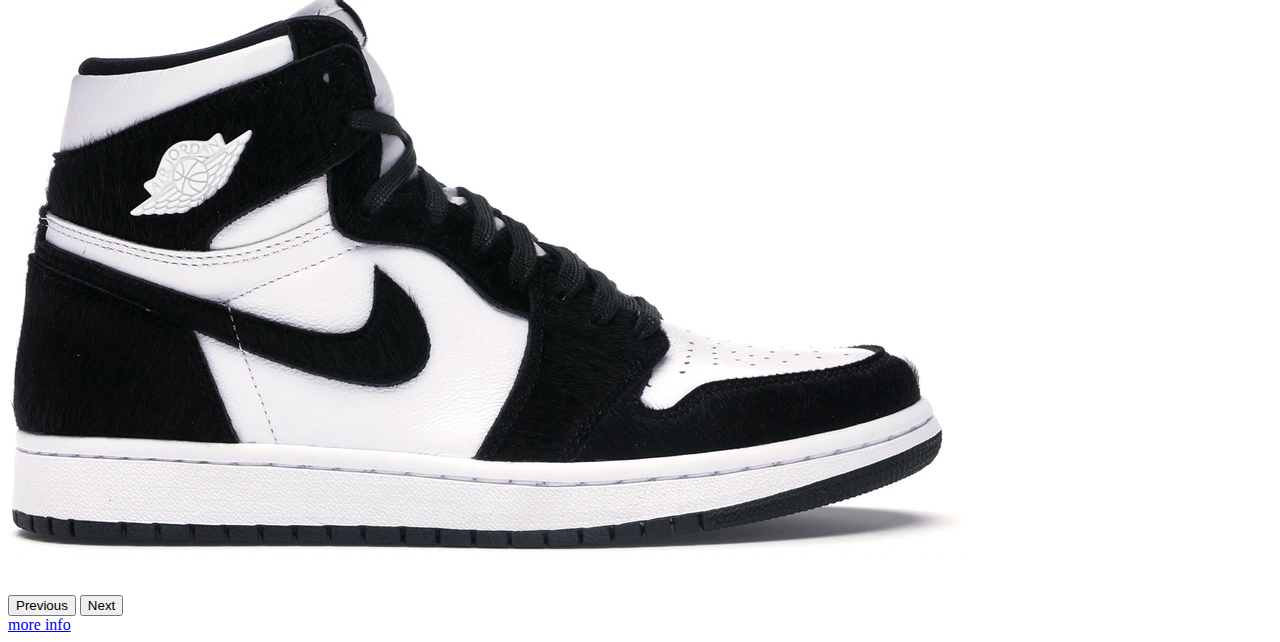
==== commit 0ff8774b: "ok im done" ====
--- a/index.html
+++ b/index.html
@@ -52,22 +52,74 @@
                 <p>These are the classical and signiture Jordans.They are obviously named after the famous Basket Ball player, Micheal Jordan.They also come in different varieties such as Low,Mid,High...</p>
                 <a href="bananas.html" class="btn btn-dark ">more info</a>
             </div>  
-            <img src="airjordan1.jpg" class="img-fluid"alt="">
+            
+            <div id="carouselExampleIndicators" class="carousel slide" data-bs-ride="carousel">
+              <div class="carousel-indicators">
+                <button type="button" data-bs-target="#carouselExampleIndicators" data-bs-slide-to="0" class="active" aria-current="true" aria-label="Slide 1"></button>
+                <button type="button" data-bs-target="#carouselExampleIndicators" data-bs-slide-to="1" aria-label="Slide 2"></button>
+                <button type="button" data-bs-target="#carouselExampleIndicators" data-bs-slide-to="2" aria-label="Slide 3"></button>
+              </div>
+              <div class="carousel-inner">
+                <div class="carousel-item active">
+                  <img src="airjordanUNC.jpg" class="img-fluid w-50 m-auto d-block" alt="...">
+                </div>
+                <div class="carousel-item">
+                  <img src="airjordan1.jpg" class="img-fluid w-50 m-auto d-block" alt="...">
+                </div>
+                <div class="carousel-item">
+                  <img src="airjordanBW.jpg" class="img-fluid w-50 m-auto d-block" alt="...">
+                </div>
+              </div>
+              <button class="carousel-control-prev" type="button" data-bs-target="#carouselExampleIndicators" data-bs-slide="prev">
+                <span class="carousel-control-prev-icon" aria-hidden="true"></span>
+                <span class="visually-hidden">Previous</span>
+              </button>
+              <button class="carousel-control-next" type="button" data-bs-target="#carouselExampleIndicators" data-bs-slide="next">
+                <span class="carousel-control-next-icon" aria-hidden="true"></span>
+                <span class="visually-hidden">Next</span>
+              </button>
+            </div>
+
             <a href="bananas2.html" class="btn btn-dark">more info</a>
         </div>
 
-
-
-        <div class="col">
-            <div class="bg-filippo p-4">
-                <h3>Jordan 2
-                </h3>
-                <p>Being the second signature shoes for Micheal Jordan, the Jordan 2 is one of the most underrated Jordans ever made. They are also the first Jordans made in Italy and they feature real Italian leather...</p>
-                <a href="apple.html" class="btn btn-dark">more info</a>  
-            </div>  
-            <img src="airjordan2.jpg" class="img-fluid"alt="">
-            <a href="apple2.html" class="btn btn-dark">more info</a>          
-        </div>
+        <div class="col">
+          <div class="bg-filippo p-4">
+              <h3>Jordan 2
+
+              </h3>Being the second signature shoes for Micheal Jordan, the Jordan 2 is one of the most underrated Jordans ever made. They are also the first Jordans made in Italy and they feature real Italian leather...</p>
+              <p>
+              <a href="apple.html".html" class="btn btn-dark">more info</a>
+          </div>
+          <div id="carouselExampleIndicators" class="carousel slide" data-bs-ride="carousel">
+            <div class="carousel-indicators">
+              <button type="button" data-bs-target="#carouselExampleIndicators" data-bs-slide-to="0" class="active" aria-current="true" aria-label="Slide 1"></button>
+              <button type="button" data-bs-target="#carouselExampleIndicators" data-bs-slide-to="1" aria-label="Slide 2"></button>
+              <button type="button" data-bs-target="#carouselExampleIndicators" data-bs-slide-to="2" aria-label="Slide 3"></button>
+            </div>
+            <div class="carousel-inner">
+              <div class="carousel-item active">
+                <img src="airjordan2.jpg" class="img-fluid w-50 m-auto d-block" alt="...">
+              </div>
+              <div class="carousel-item">
+                <img src="airjordan1.jpg" class="img-fluid w-50 m-auto d-block" alt="...">
+              </div>
+              <div class="carousel-item">
+                <img src="airjordanBW.jpg" class="img-fluid w-50 m-auto d-block" alt="...">
+              </div>
+            </div>
+            <button class="carousel-control-prev" type="button" data-bs-target="#carouselExampleIndicators" data-bs-slide="prev">
+              <span class="carousel-control-prev-icon" aria-hidden="true"></span>
+              <span class="visually-hidden">Previous</span>
+            </button>
+            <button class="carousel-control-next" type="button" data-bs-target="#carouselExampleIndicators" data-bs-slide="next">
+              <span class="carousel-control-next-icon" aria-hidden="true"></span>
+              <span class="visually-hidden">Next</span>
+            </button>
+          </div>
+          <a href="apple2.html" class="btn btn-dark">more info</a>           
+      </div>
+
 
         <div class="col">
             <div class="bg-filippo p-4">
@@ -75,9 +127,38 @@
 
                 </h3>These Jordans are very similar to Jordan 2 but with a few changes. It shows visible air packets, elephant print and the first Jordans to introduce the J's jumpman ...</p>
                 <p>
+                  
                 <a href="mango.html" class="btn btn-dark">more info</a>
             </div>
-            <img src="airjordan3.jpg" class="img-fluid"alt=""> 
+           
+
+            <div id="carouselExampleIndicators" class="carousel slide" data-bs-ride="carousel">
+              <div class="carousel-indicators">
+                <button type="button" data-bs-target="#carouselExampleIndicators" data-bs-slide-to="0" class="active" aria-current="true" aria-label="Slide 1"></button>
+                <button type="button" data-bs-target="#carouselExampleIndicators" data-bs-slide-to="1" aria-label="Slide 2"></button>
+                <button type="button" data-bs-target="#carouselExampleIndicators" data-bs-slide-to="2" aria-label="Slide 3"></button>
+              </div>
+              <div class="carousel-inner">
+                <div class="carousel-item active">
+                  <img src="airjordan3.jpg" class="img-fluid w-50 m-auto d-block" alt="...">
+                </div>
+                <div class="carousel-item">
+                  <img src="airjordan1.jpg" class="img-fluid w-50 m-auto d-block" alt="...">
+                </div>
+                <div class="carousel-item">
+                  <img src="airjordanBW.jpg" class="img-fluid w-50 m-auto d-block" alt="...">
+                </div>
+              </div>
+              <button class="carousel-control-prev" type="button" data-bs-target="#carouselExampleIndicators" data-bs-slide="prev">
+                <span class="carousel-control-prev-icon" aria-hidden="true"></span>
+                <span class="visually-hidden">Previous</span>
+              </button>
+              <button class="carousel-control-next" type="button" data-bs-target="#carouselExampleIndicators" data-bs-slide="next">
+                <span class="carousel-control-next-icon" aria-hidden="true"></span>
+                <span class="visually-hidden">Next</span>
+              </button>
+            </div>
+
             <a href="mango2.html" class="btn btn-dark">more info</a>           
         </div>
 
@@ -89,8 +170,35 @@
                 <p>These are Jordan 4. They are very similar to Jordan 3 but they have some new features. they introduce new lightweighted netting and plastic wing.Plus more visible air pockets...</p>
                 <a href="orange.html" class="btn btn-dark">more info</a>
             </div>  
-            <img src="airjordan4.jpg" class="img-fluid"alt="">
-            <a href="orange2.html" class="btn btn-dark">more info</a>          
+           
+            
+            <div id="carouselExampleIndicators" class="carousel slide" data-bs-ride="carousel">
+              <div class="carousel-indicators">
+                <button type="button" data-bs-target="#carouselExampleIndicators" data-bs-slide-to="0" class="active" aria-current="true" aria-label="Slide 1"></button>
+                <button type="button" data-bs-target="#carouselExampleIndicators" data-bs-slide-to="1" aria-label="Slide 2"></button>
+                <button type="button" data-bs-target="#carouselExampleIndicators" data-bs-slide-to="2" aria-label="Slide 3"></button>
+              </div>
+              <div class="carousel-inner">
+                <div class="carousel-item active">
+                  <img src="airjordan4.jpg" class="img-fluid w-50 m-auto d-block" alt="...">
+                </div>
+                <div class="carousel-item">
+                  <img src="airjordan1.jpg" class="img-fluid w-50 m-auto d-block" alt="...">
+                </div>
+                <div class="carousel-item">
+                  <img src="airjordanBW.jpg" class="img-fluid w-50 m-auto d-block" alt="...">
+                </div>
+              </div>
+              <button class="carousel-control-prev" type="button" data-bs-target="#carouselExampleIndicators" data-bs-slide="prev">
+                <span class="carousel-control-prev-icon" aria-hidden="true"></span>
+                <span class="visually-hidden">Previous</span>
+              </button>
+              <button class="carousel-control-next" type="button" data-bs-target="#carouselExampleIndicators" data-bs-slide="next">
+                <span class="carousel-control-next-icon" aria-hidden="true"></span>
+                <span class="visually-hidden">Next</span>
+              </button>
+            </div>
+            <a href="orange2.html" class="btn btn-dark">more info</a>
         </div>
     </div>
 
